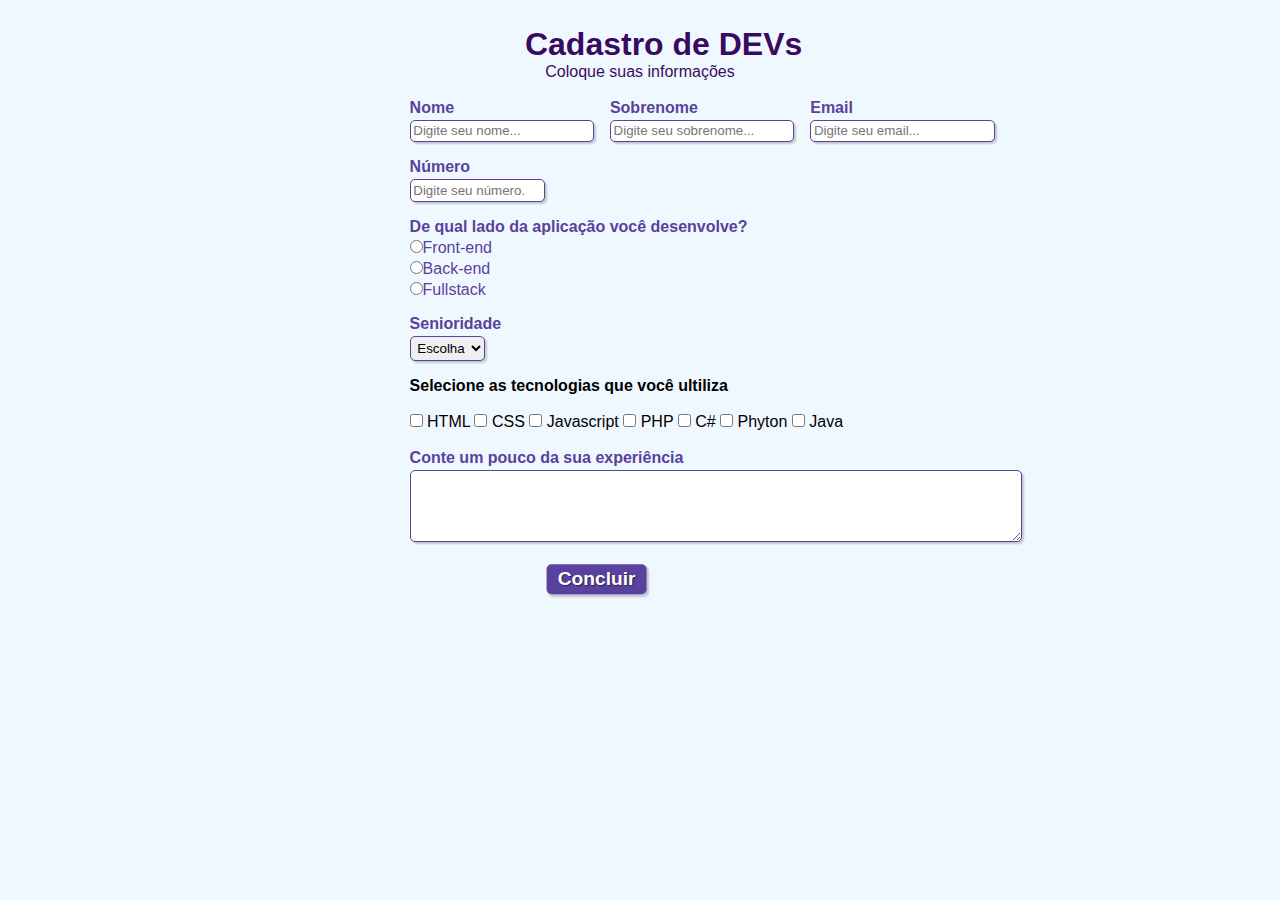
==== index.html @ 142a18b9 "Add files via upload" ====
<!DOCTYPE html>
<html lang="pt">
<head>
    <meta charset="UTF-8">
    <title>Formulario de pesquisa</title>
    <link rel="stylesheet" type="text/css" href="style.css" media="screen"/>
</head>
<body>
    <h1 id="title">Cadastro de DEVs</h1>
    <p id="description">Coloque suas informações</p>
    <br>

    <form id="survey-form">
        <fieldset class="grupo">
        <div class="campo">
            <label id="name-label" for="nome"><strong>Nome</strong></label>
            <input type="text" name="nome" id="nome" placeholder="Digite seu nome...">
        </div>

        <div class="campo">
            <label for="sobrenome"><strong>Sobrenome</strong></label>
            <input type="text" name="sobrenome" id="sobrenome"  placeholder="Digite seu sobrenome...">
        </div>

        <div class="campo">
            <label id="email-label" for="email"><strong>Email</strong></label>
            <input type="email" name="email" id="email" placeholder="Digite seu email...">
        </div>

        <div class="campo">
            <label id="number-label" for="number"><strong>Número</strong></label>
            <input type="number" name="number" id="number" min="1" max="100000000000" placeholder="Digite seu número...">
        </div>
        </fieldset>

        <div class="campo">
            <label><strong>De qual lado da aplicação você desenvolve?</strong></label>
            <label>
                <input type="radio" name="devweb" value="frontend">Front-end</label>
            </label>
            <label>
                <input type="radio" name="devweb" value="backend">Back-end</label>
            </label>
            
            <label>
                <input type="radio" name="devweb" value="fullstack">Fullstack</label>
            </label>
        </div>

        <div class="campo">
            <label><strong>Senioridade</strong></label>
            <select id="dropdown">
                <option selected disabled value="">Escolha</option>
                <option>Junior</option>
                <option>Pleno</option>
                <option>Senior</option>
            </select> 
        </div>

        <fieldset class="grupo">
            <div class="check">
                <label><strong>Selecione as tecnologias que você ultiliza</strong></label><br><br>
                <input type="checkbox" id="tecnologia1" name="tecnologia1" value="HTML">
                <label for="tecnologia1">HTML</label>
                <input type="checkbox" id="tecnologia2" name="tecnologia2" value="CSS">
                <label for="tecnologia2">CSS</label>
                <input type="checkbox" id="tecnologia3" name="tecnologia3" value="Javascript">
                <label for="tecnologia3">Javascript</label>
                <input type="checkbox" id="tecnologia4" name="tecnologia4" value="PHP">
                <label for="tecnologia4">PHP</label>
                <input type="checkbox" id="tecnologia5" name="tecnologia5" value="C#">
                <label for="tecnologia5">C#</label>
                <input type="checkbox" id="tecnologia6" name="tecnologia6" value="Phyton">
                <label for="tecnologia6">Phyton</label>
                <input type="checkbox" id="tecnologia7" name="tecnologia7" value="Java">
                <label for="tecnologia7">Java</label>
            </div>
        </fieldset>

        <div class="campo">
            <br>
            <label><strong>Conte um pouco da sua experiência</strong></label>
            <textarea row="6" style="width: 16cm; height: 65px;" id="experiencia" name="experiencia"></textarea>
        </div>

        <button class="botao" type="submit" id="submit"><strong>Concluir</strong></button>

    
    </form>
</body>
</html>
---- style.css ----
* {
    margin: 0;
    padding: 0;
}

#title {
    font-family: sans-serif;
    color: #380b61;
    margin-left: 17%;
}

#description {
    font-family: sans-serif;
    color: #380b61;
    margin-left: 20%;
}

fieldset {
    border: 0;
}

body {
    background-color: #f0f8ff;
    font-family: sans-serif;
    font-size: 1em;
    margin-left: 32%;
    margin-top: 2%;
    margin-right: 15%;
    justify-content: center;
}

input, select, textarea, button {
    border-radius: 5px;
}

.campo {
    margin-bottom: 1em;

}

.campo label{
    margin-bottom: 0.2em;
    color: #59429d;
    display: block;
}

fieldset.grupo .campo{
    float: left;
    margin-right: 1em;
}

.campo input[type="text"], .campo input[type="email"], .campo select, .campo textarea{
    padding: 00.2em;
    border: 1px solid  #59429d;
    box-shadow: 2px 2px 2px rgba(0,0,0,0.2);
    display: block;
}
.campo input[type="number"]{
    padding: 00.2em;
    border: 1px solid  #59429d;
    box-shadow: 2px 2px 2px rgba(0,0,0,0.2);
    display: block;
}


.campo select option{
    padding-right: 1em;
}

.campo input:focus, .campo select:focus, .campo textarea:focus{
    background: #e0e0f8;
}

.botao{
    font-size: 1.2em;
    background: #59429d;
    border: 0;
    color: #fff;
    padding: 0.2em 0.6em;
    box-shadow: 2px 2px 2px rgba(0,0,0,0.2);
    text-shadow: 1px 1px 1px rgba(0,0,0,0.5);
    position: relative;
    left: 187px;
    margin-top: 21px;
    transform: translate(-50%, -50%);
}

.botao:hover{
    background: #ccbbff;
    box-shadow: inset 2px 2px 2px rgba(0,0,0,0.2);
    text-shadow: none;
}

.botao, select{
    cursor: pointer;
}

#check{
    display: inline-block;
}
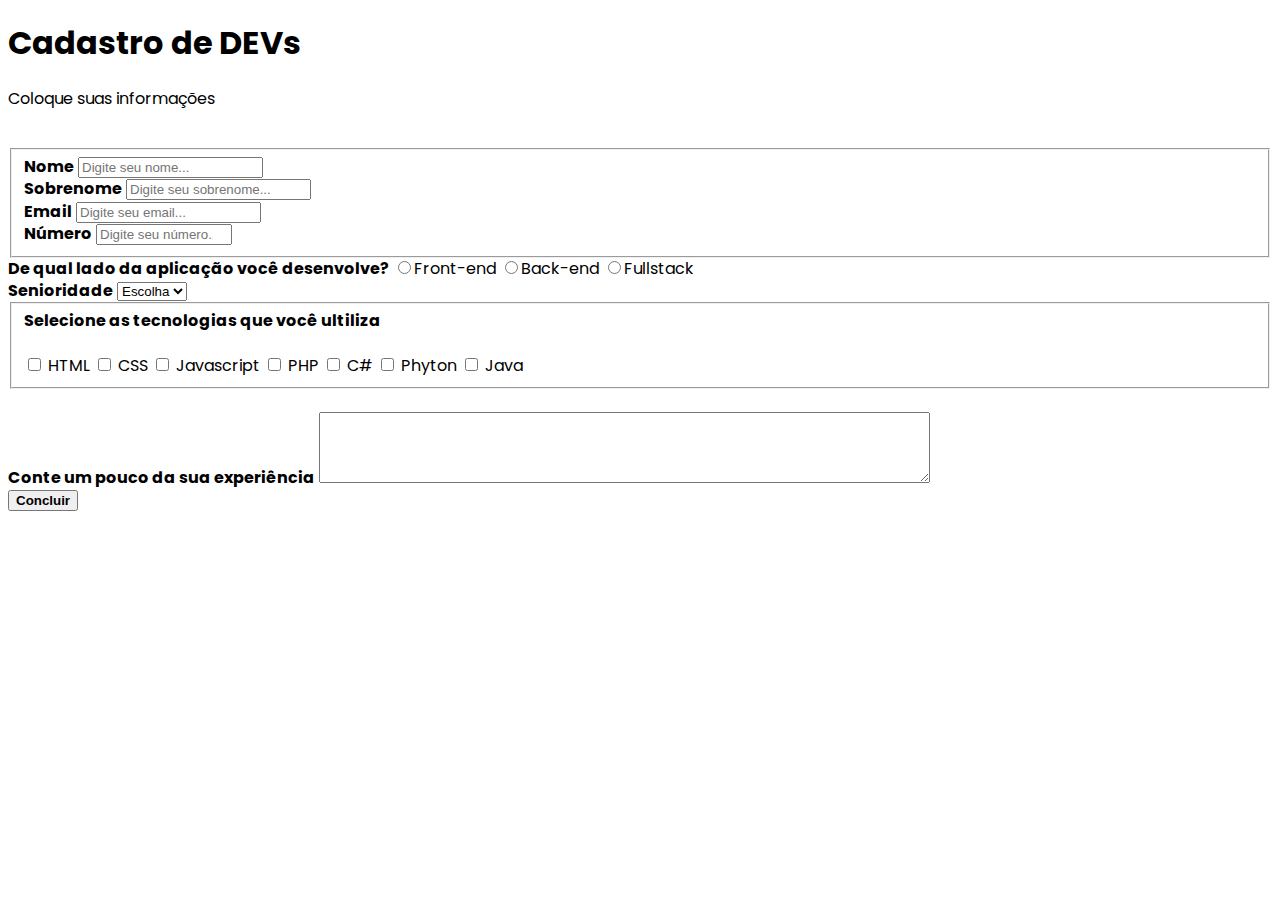
==== commit 5cd59808: "a" ====
--- a/index.html
+++ b/index.html
@@ -4,6 +4,7 @@
     <meta charset="UTF-8">
     <title>Formulario de pesquisa</title>
     <link rel="stylesheet" type="text/css" href="style.css" media="screen"/>
+    <link rel="shortcut icon" href="Alecive-Flatwoken-Apps-Google-Drive-Forms.ico" type="image/x-icon">
 </head>
 <body>
     <h1 id="title">Cadastro de DEVs</h1>
--- a/style.css
+++ b/style.css
@@ -1,100 +1,8 @@
-* {
-    margin: 0;
-    padding: 0;
-}
+@import url('https://fonts.googleapis.com/css?family=Poppins:200i,400&display=swap');
 
-#title {
-    font-family: sans-serif;
-    color: #380b61;
-    margin-left: 17%;
-}
-
-#description {
-    font-family: sans-serif;
-    color: #380b61;
-    margin-left: 20%;
-}
-
-fieldset {
-    border: 0;
-}
-
-body {
-    background-color: #f0f8ff;
-    font-family: sans-serif;
-    font-size: 1em;
-    margin-left: 32%;
-    margin-top: 2%;
-    margin-right: 15%;
-    justify-content: center;
-}
-
-input, select, textarea, button {
-    border-radius: 5px;
-}
-
-.campo {
-    margin-bottom: 1em;
-
-}
-
-.campo label{
-    margin-bottom: 0.2em;
-    color: #59429d;
-    display: block;
-}
-
-fieldset.grupo .campo{
-    float: left;
-    margin-right: 1em;
-}
-
-.campo input[type="text"], .campo input[type="email"], .campo select, .campo textarea{
-    padding: 00.2em;
-    border: 1px solid  #59429d;
-    box-shadow: 2px 2px 2px rgba(0,0,0,0.2);
-    display: block;
-}
-.campo input[type="number"]{
-    padding: 00.2em;
-    border: 1px solid  #59429d;
-    box-shadow: 2px 2px 2px rgba(0,0,0,0.2);
-    display: block;
-}
-
-
-.campo select option{
-    padding-right: 1em;
-}
-
-.campo input:focus, .campo select:focus, .campo textarea:focus{
-    background: #e0e0f8;
-}
-
-.botao{
-    font-size: 1.2em;
-    background: #59429d;
-    border: 0;
-    color: #fff;
-    padding: 0.2em 0.6em;
-    box-shadow: 2px 2px 2px rgba(0,0,0,0.2);
-    text-shadow: 1px 1px 1px rgba(0,0,0,0.5);
-    position: relative;
-    left: 187px;
-    margin-top: 21px;
-    transform: translate(-50%, -50%);
-}
-
-.botao:hover{
-    background: #ccbbff;
-    box-shadow: inset 2px 2px 2px rgba(0,0,0,0.2);
-    text-shadow: none;
-}
-
-.botao, select{
-    cursor: pointer;
-}
-
-#check{
-    display: inline-block;
-}
+body{
+    font-family: 'Poppins',sans-serif;
+    font-size: 1rem;
+    line-height: 1.4;
+    color: ;
+}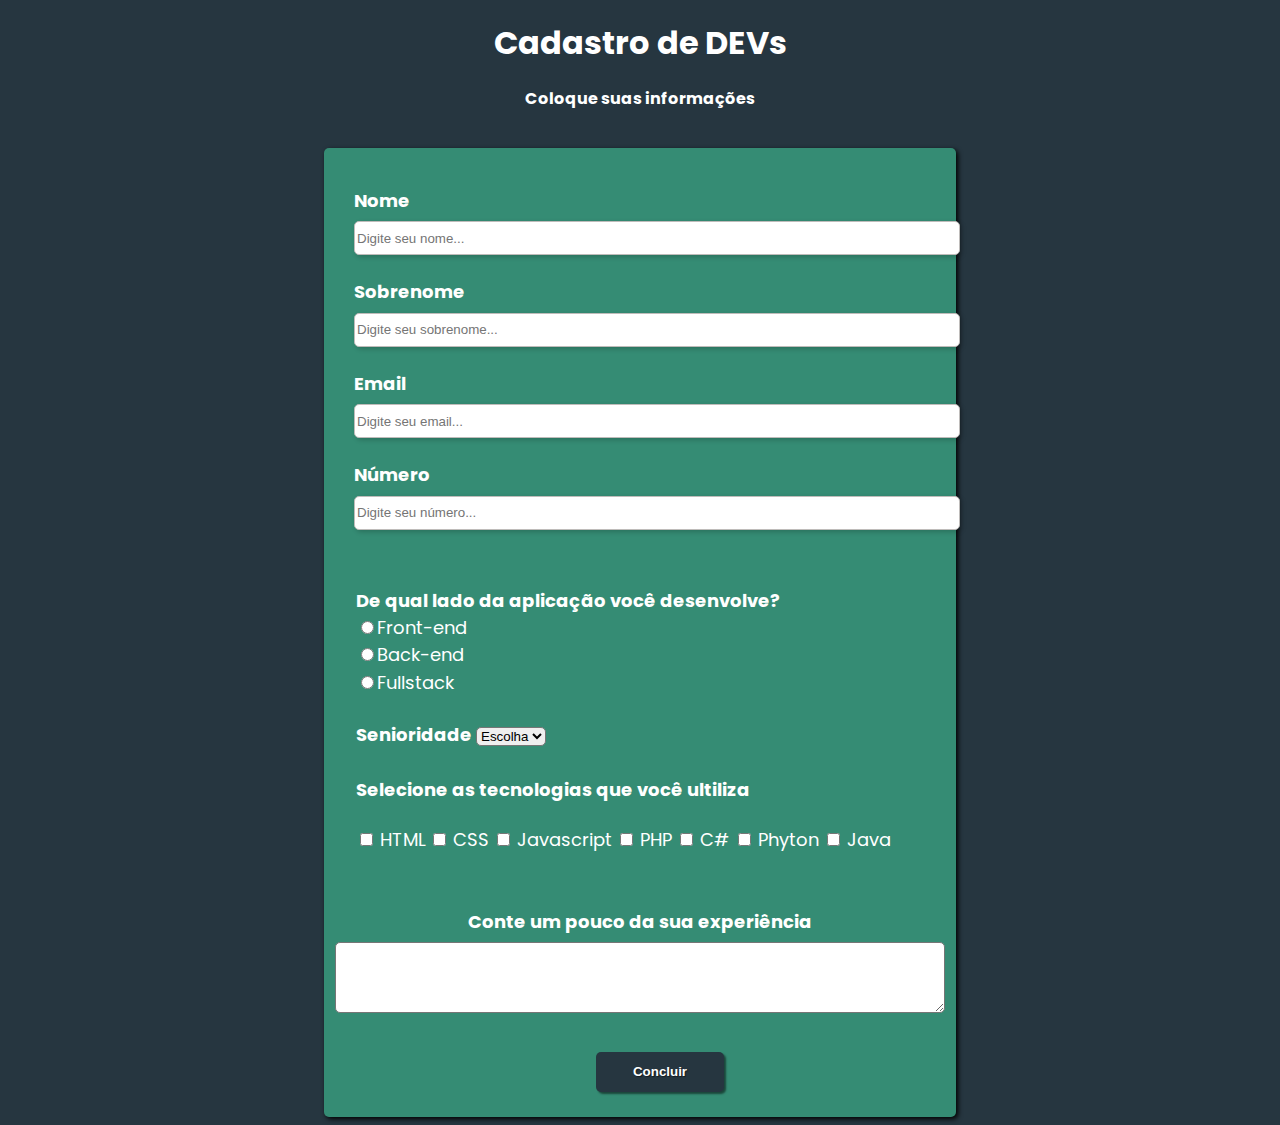
==== commit c31332f1: "a" ====
--- a/index.html
+++ b/index.html
@@ -7,48 +7,50 @@
     <link rel="shortcut icon" href="Alecive-Flatwoken-Apps-Google-Drive-Forms.ico" type="image/x-icon">
 </head>
 <body>
+    <div class="head">
     <h1 id="title">Cadastro de DEVs</h1>
-    <p id="description">Coloque suas informações</p>
+    <p id="description"><strong>Coloque suas informações</strong></p>
     <br>
+    </div>
 
     <form id="survey-form">
-        <fieldset class="grupo">
+        <fieldset class="grupo1">
         <div class="campo">
-            <label id="name-label" for="nome"><strong>Nome</strong></label>
+            <label id="name-label" for="nome"><strong>Nome</strong></label><br>
             <input type="text" name="nome" id="nome" placeholder="Digite seu nome...">
         </div>
 
         <div class="campo">
-            <label for="sobrenome"><strong>Sobrenome</strong></label>
+            <label for="sobrenome"><strong>Sobrenome</strong></label><br>
             <input type="text" name="sobrenome" id="sobrenome"  placeholder="Digite seu sobrenome...">
         </div>
 
         <div class="campo">
-            <label id="email-label" for="email"><strong>Email</strong></label>
+            <label id="email-label" for="email"><strong>Email</strong></label><br>
             <input type="email" name="email" id="email" placeholder="Digite seu email...">
         </div>
 
         <div class="campo">
-            <label id="number-label" for="number"><strong>Número</strong></label>
+            <label id="number-label" for="number"><strong>Número</strong></label><br>
             <input type="number" name="number" id="number" min="1" max="100000000000" placeholder="Digite seu número...">
         </div>
         </fieldset>
 
-        <div class="campo">
+        <div class="campo" id="opcoes">
             <label><strong>De qual lado da aplicação você desenvolve?</strong></label>
-            <label>
+            <label><br>
                 <input type="radio" name="devweb" value="frontend">Front-end</label>
-            </label>
+            </label><br>
             <label>
                 <input type="radio" name="devweb" value="backend">Back-end</label>
-            </label>
+            </label><br>
             
             <label>
                 <input type="radio" name="devweb" value="fullstack">Fullstack</label>
             </label>
         </div>
 
-        <div class="campo">
+        <div class="campo" id="senior">
             <label><strong>Senioridade</strong></label>
             <select id="dropdown">
                 <option selected disabled value="">Escolha</option>
@@ -58,7 +60,7 @@
             </select> 
         </div>
 
-        <fieldset class="grupo">
+        <fieldset class="grupo2">
             <div class="check">
                 <label><strong>Selecione as tecnologias que você ultiliza</strong></label><br><br>
                 <input type="checkbox" id="tecnologia1" name="tecnologia1" value="HTML">
@@ -78,7 +80,7 @@
             </div>
         </fieldset>
 
-        <div class="campo">
+        <div class="campo" id="experiencia">
             <br>
             <label><strong>Conte um pouco da sua experiência</strong></label>
             <textarea row="6" style="width: 16cm; height: 65px;" id="experiencia" name="experiencia"></textarea>
@@ -88,5 +90,6 @@
 
     
     </form>
+    
 </body>
 </html>--- a/style.css
+++ b/style.css
@@ -4,5 +4,94 @@
     font-family: 'Poppins',sans-serif;
     font-size: 1rem;
     line-height: 1.4;
-    color: ;
+    background-color: #263640;
+    
+}
+
+.head{
+    text-align: center;
+    color: white;
+}
+
+form{
+    background: #358C74;
+    box-shadow: 2px 2px 5px black;
+    margin-left: 25%;
+    margin-right: 25%;
+    text-align: left;
+    border-radius: 5px;
+    padding-top: 10px;
+    padding-bottom: 25px;
+    color: white;
+}
+
+fieldset {
+    border: 0;
+}
+
+.campo{
+    margin-top: 1.5rem;
+    margin-bottom: 1.5rem;
+    
+}
+
+label{
+    font-size: 1.125rem;
+}
+
+.grupo1 label{
+    margin-left: 1rem;
+}
+input, select, textarea, button {
+    border-radius: 5px;
+    margin-top: 0.5rem;
+}
+
+.grupo1{
+    text-align: left;
+}
+
+.grupo1 input{
+    height: 30px;
+    width: 600px;
+    border: 1px solid  #BFBCBA;
+    box-shadow: 2px 2px 5px rgba(0,0,0,0.2);
+    margin-left: 1rem;
+}
+
+#opcoes{
+    text-align: left;
+    margin-left: 2rem;
+}
+
+#senior{
+    margin-left: 2rem;
+}
+
+.grupo2{
+    margin-left: 1.25rem;
+}
+
+#experiencia{
+    text-align: center;
+}
+
+.botao{
+    margin-left: 17rem;
+    border: 0;
+    background: #263640;
+    color: white;
+    height: 2.5rem;
+    width: 8rem;
+    box-shadow: 2px 2px 2px rgba(0,0,0,0.5);
+    text-shadow: 1px 1px 1px rgba(0,0,0,0.5);
+
+}
+
+.botao:hover{
+    background-color: #17BF82;
+}
+
+.botao, select, .grupo2 input{
+    cursor: pointer;
 }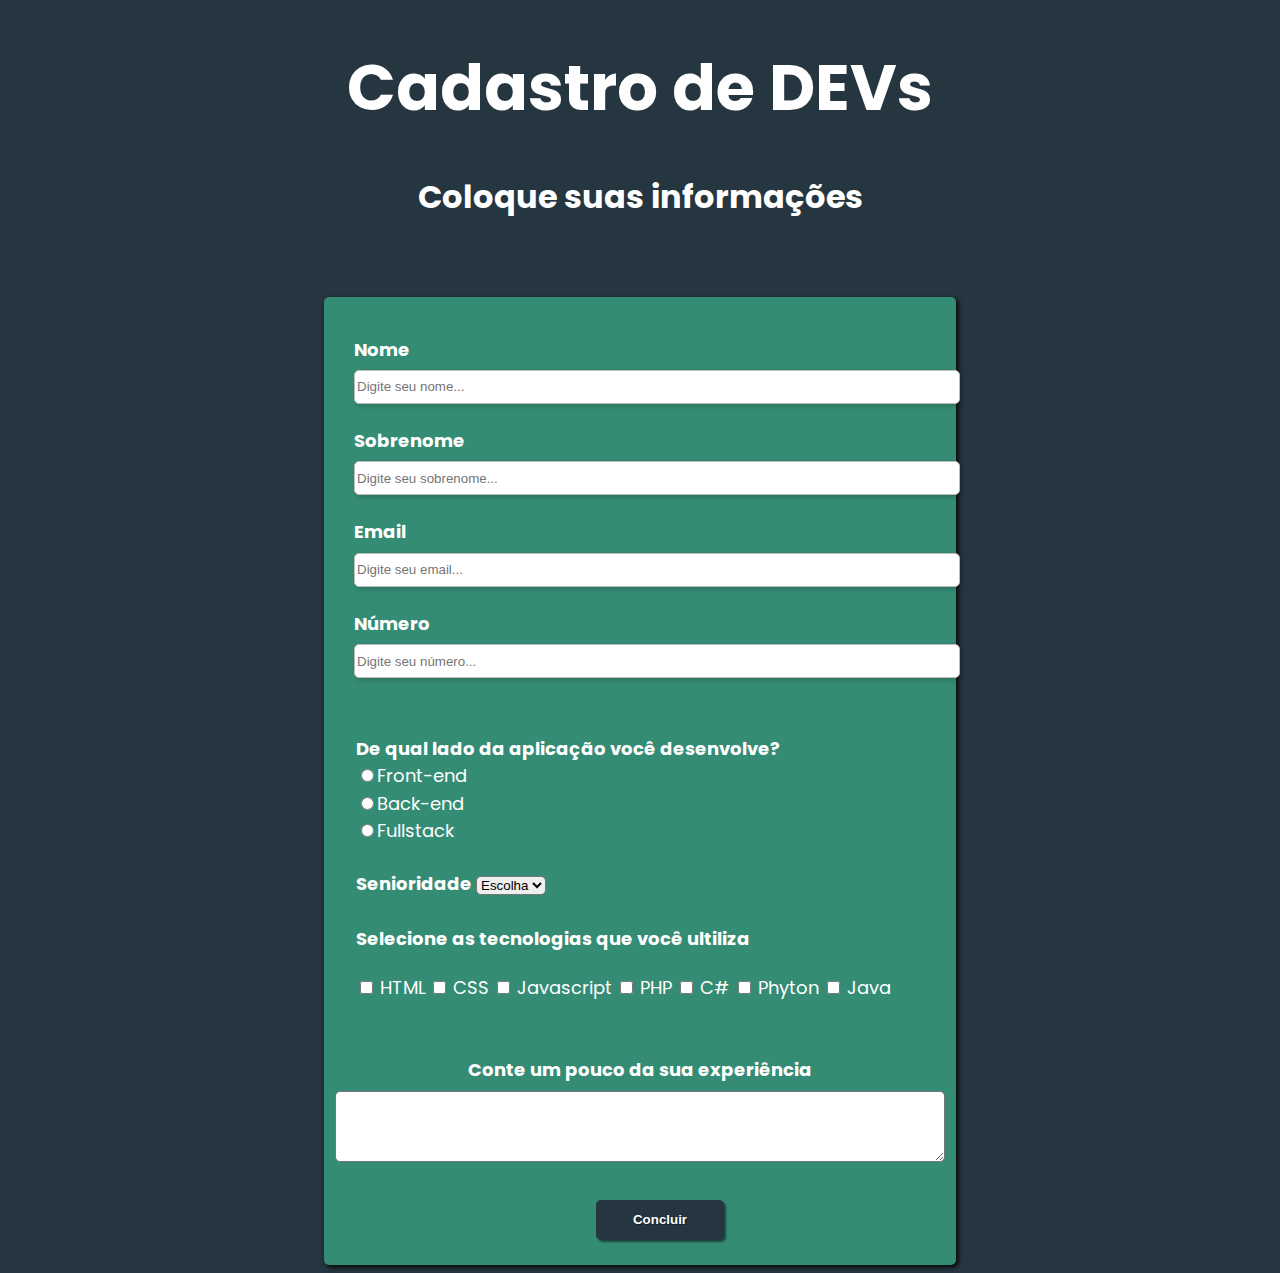
==== commit 00ad1dee: "a" ====
--- a/index.html
+++ b/index.html
@@ -5,6 +5,7 @@
     <title>Formulario de pesquisa</title>
     <link rel="stylesheet" type="text/css" href="style.css" media="screen"/>
     <link rel="shortcut icon" href="Alecive-Flatwoken-Apps-Google-Drive-Forms.ico" type="image/x-icon">
+    <meta name="viewport" content="width=device-width, initial-sacale=1.0"/>
 </head>
 <body>
     <div class="head">
--- a/style.css
+++ b/style.css
@@ -94,4 +94,10 @@
 
 .botao, select, .grupo2 input{
     cursor: pointer;
+}
+
+@media (min-width: 665px){
+    .head{
+        font-size: 2rem;
+    }
 }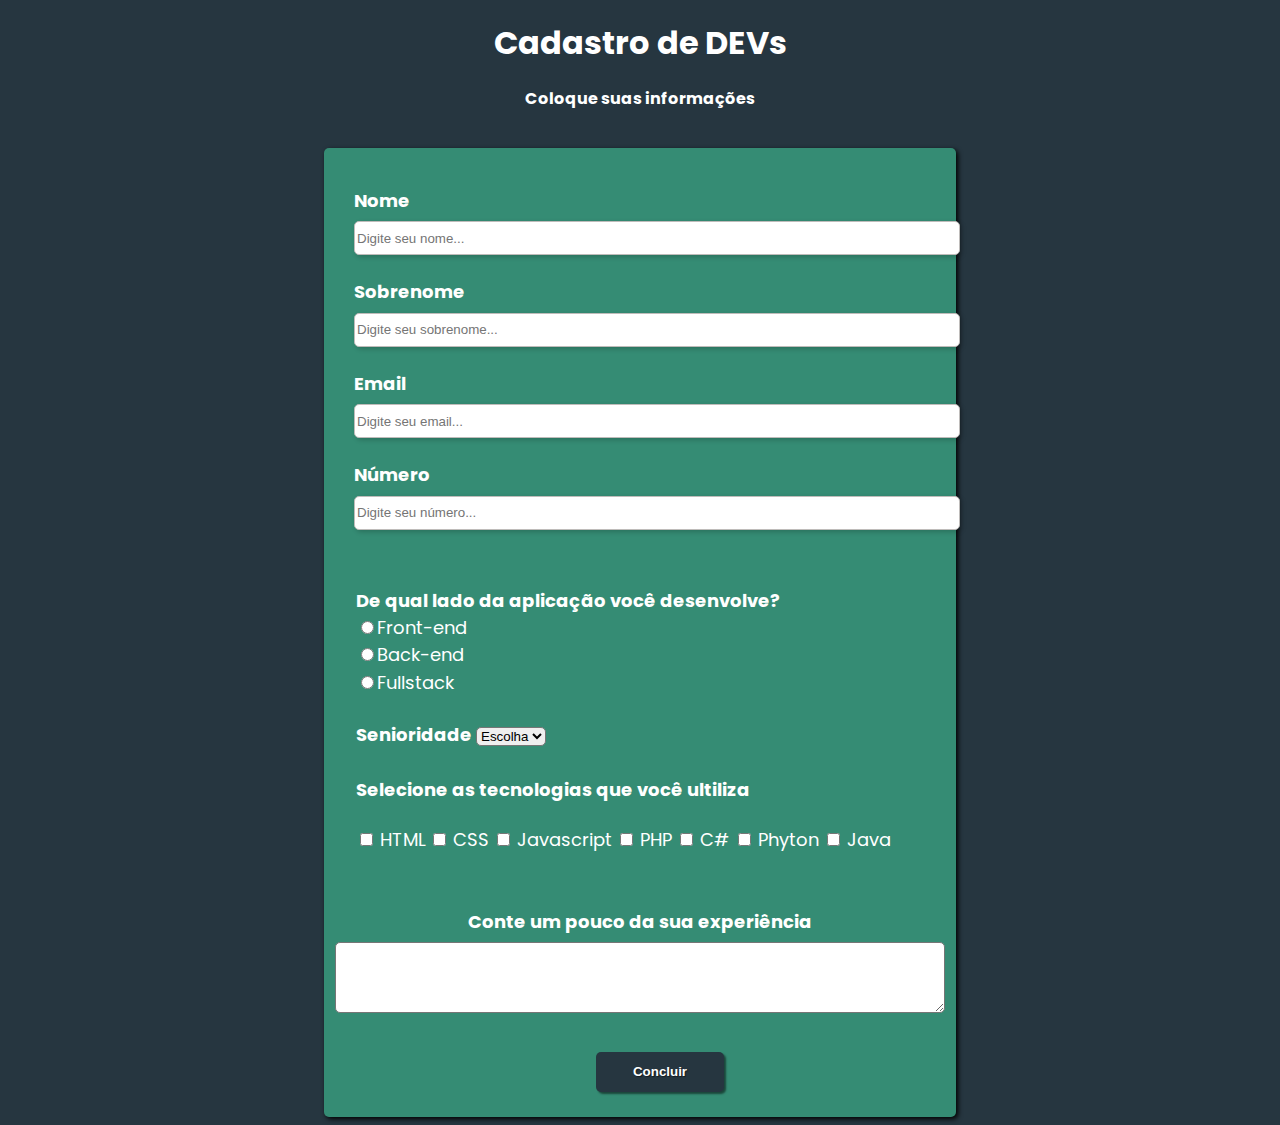
==== commit 477cb8c9: "a" ====
--- a/index.html
+++ b/index.html
@@ -17,7 +17,7 @@
     <form id="survey-form">
         <fieldset class="grupo1">
         <div class="campo">
-            <label id="name-label" for="nome"><strong>Nome</strong></label><br>
+            <label id="name-label" for="nome" ><strong>Nome</strong></label><br>
             <input type="text" name="nome" id="nome" placeholder="Digite seu nome...">
         </div>
 
@@ -83,7 +83,7 @@
 
         <div class="campo" id="experiencia">
             <br>
-            <label><strong>Conte um pouco da sua experiência</strong></label>
+            <label><strong>Conte um pouco da sua experiência</strong></label><br>
             <textarea row="6" style="width: 16cm; height: 65px;" id="experiencia" name="experiencia"></textarea>
         </div>
 
--- a/style.css
+++ b/style.css
@@ -23,6 +23,7 @@
     padding-top: 10px;
     padding-bottom: 25px;
     color: white;
+    max-width: 100%;
 }
 
 fieldset {
@@ -32,7 +33,6 @@
 .campo{
     margin-top: 1.5rem;
     margin-bottom: 1.5rem;
-    
 }
 
 label{
@@ -49,14 +49,17 @@
 
 .grupo1{
     text-align: left;
+    
 }
-
 .grupo1 input{
     height: 30px;
     width: 600px;
     border: 1px solid  #BFBCBA;
     box-shadow: 2px 2px 5px rgba(0,0,0,0.2);
     margin-left: 1rem;
+    margin-right: 1rem;
+    
+    
 }
 
 #opcoes{
@@ -92,12 +95,12 @@
     background-color: #17BF82;
 }
 
-.botao, select, .grupo2 input{
+.botao, select, .grupo2 input, #opcoes input{
     cursor: pointer;
 }
 
-@media (min-width: 665px){
+@media (max-width: 665px){
     .head{
-        font-size: 2rem;
+        font-size: 3rem;
     }
 }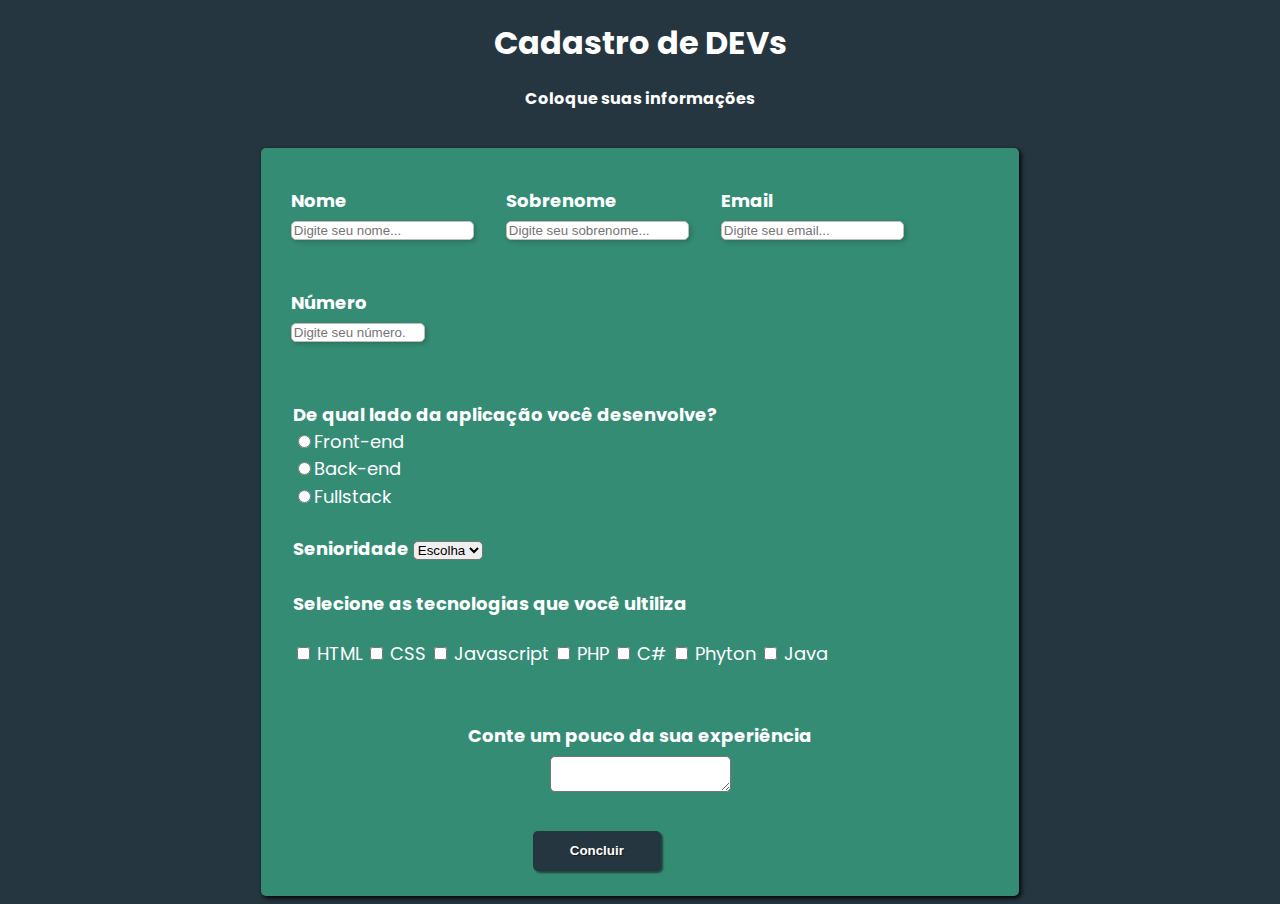
==== commit dc0d045c: "a" ====
--- a/index.html
+++ b/index.html
@@ -15,6 +15,7 @@
     </div>
 
     <form id="survey-form">
+        <div>
         <fieldset class="grupo1">
         <div class="campo">
             <label id="name-label" for="nome" ><strong>Nome</strong></label><br>
@@ -84,12 +85,12 @@
         <div class="campo" id="experiencia">
             <br>
             <label><strong>Conte um pouco da sua experiência</strong></label><br>
-            <textarea row="6" style="width: 16cm; height: 65px;" id="experiencia" name="experiencia"></textarea>
+            <textarea row="6" id="experiencia" name="experiencia"></textarea>
         </div>
 
         <button class="botao" type="submit" id="submit"><strong>Concluir</strong></button>
 
-    
+    </div>
     </form>
     
 </body>
--- a/style.css
+++ b/style.css
@@ -5,7 +5,6 @@
     font-size: 1rem;
     line-height: 1.4;
     background-color: #263640;
-    
 }
 
 .head{
@@ -16,18 +15,22 @@
 form{
     background: #358C74;
     box-shadow: 2px 2px 5px black;
-    margin-left: 25%;
-    margin-right: 25%;
+    margin-left: 20%;
+    margin-right: 20%;
     text-align: left;
     border-radius: 5px;
     padding-top: 10px;
     padding-bottom: 25px;
     color: white;
     max-width: 100%;
+    display: flex;
+    flex-direction: column;
+    
 }
 
 fieldset {
     border: 0;
+    display: flex;
 }
 
 .campo{
@@ -48,18 +51,17 @@
 }
 
 .grupo1{
+    max-width: 100%;
     text-align: left;
-    
+    display: flex;
+    flex-wrap: wrap;
+
 }
 .grupo1 input{
-    height: 30px;
-    width: 600px;
     border: 1px solid  #BFBCBA;
     box-shadow: 2px 2px 5px rgba(0,0,0,0.2);
     margin-left: 1rem;
     margin-right: 1rem;
-    
-    
 }
 
 #opcoes{
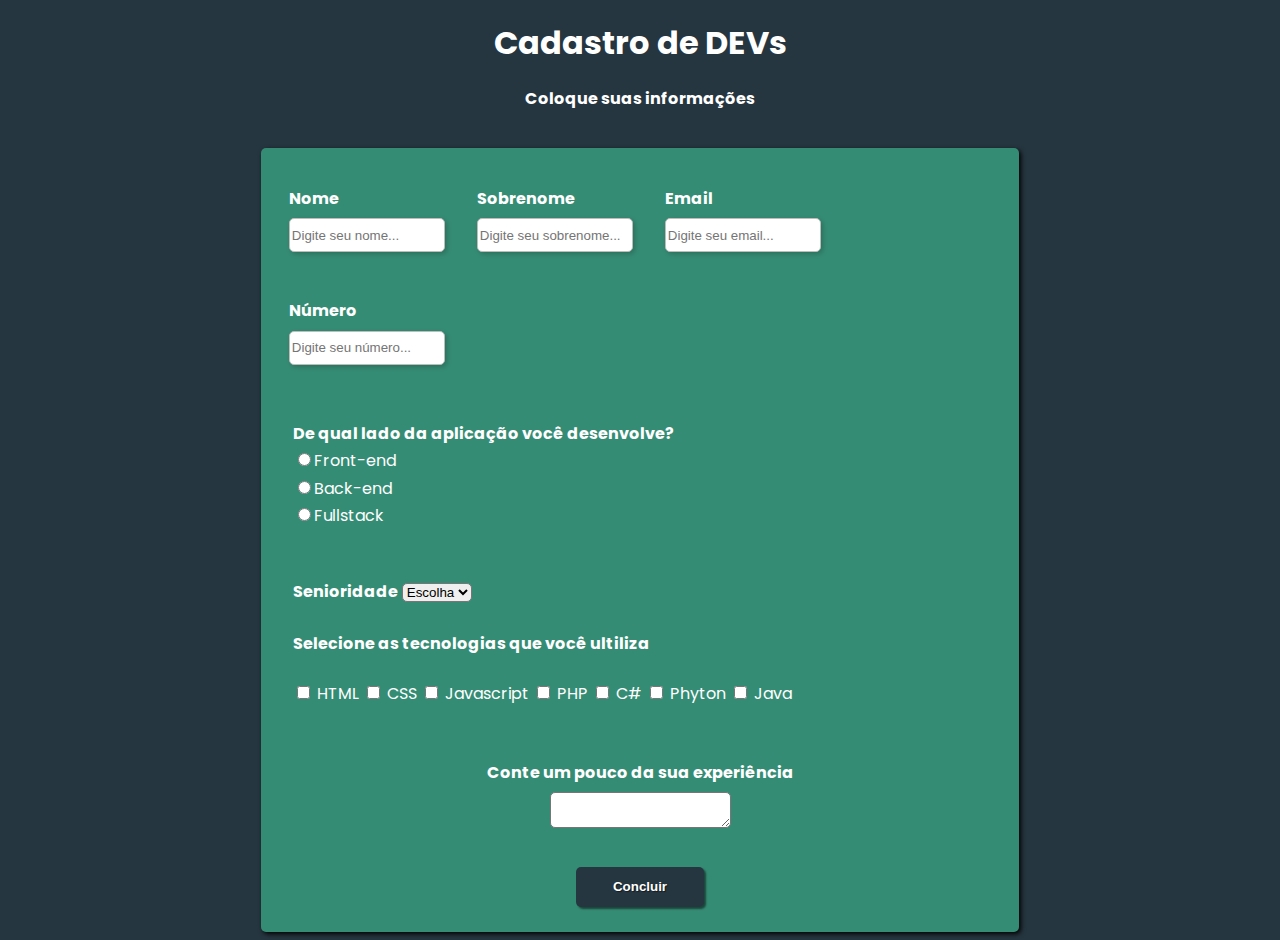
==== commit 907d72fc: "a" ====
--- a/index.html
+++ b/index.html
@@ -15,24 +15,23 @@
     </div>
 
     <form id="survey-form">
-        <div>
         <fieldset class="grupo1">
-        <div class="campo">
+        <div class="campo-grupo1">
             <label id="name-label" for="nome" ><strong>Nome</strong></label><br>
             <input type="text" name="nome" id="nome" placeholder="Digite seu nome...">
         </div>
 
-        <div class="campo">
+        <div class="campo-grupo1">
             <label for="sobrenome"><strong>Sobrenome</strong></label><br>
             <input type="text" name="sobrenome" id="sobrenome"  placeholder="Digite seu sobrenome...">
         </div>
 
-        <div class="campo">
+        <div class="campo-grupo1">
             <label id="email-label" for="email"><strong>Email</strong></label><br>
             <input type="email" name="email" id="email" placeholder="Digite seu email...">
         </div>
 
-        <div class="campo">
+        <div class="campo-grupo1">
             <label id="number-label" for="number"><strong>Número</strong></label><br>
             <input type="number" name="number" id="number" min="1" max="100000000000" placeholder="Digite seu número...">
         </div>
@@ -90,7 +89,7 @@
 
         <button class="botao" type="submit" id="submit"><strong>Concluir</strong></button>
 
-    </div>
+    
     </form>
     
 </body>
--- a/style.css
+++ b/style.css
@@ -17,7 +17,6 @@
     box-shadow: 2px 2px 5px black;
     margin-left: 20%;
     margin-right: 20%;
-    text-align: left;
     border-radius: 5px;
     padding-top: 10px;
     padding-bottom: 25px;
@@ -25,17 +24,22 @@
     max-width: 100%;
     display: flex;
     flex-direction: column;
-    
+    align-items: flex-start;
 }
 
 fieldset {
     border: 0;
-    display: flex;
 }
 
 .campo{
     margin-top: 1.5rem;
     margin-bottom: 1.5rem;
+}
+
+.campo-grupo1{
+    margin-top: 1.5rem;
+    margin-bottom: 1.5rem;
+}
 }
 
 label{
@@ -55,13 +59,15 @@
     text-align: left;
     display: flex;
     flex-wrap: wrap;
-
+    margin: 0;
 }
 .grupo1 input{
     border: 1px solid  #BFBCBA;
     box-shadow: 2px 2px 5px rgba(0,0,0,0.2);
     margin-left: 1rem;
     margin-right: 1rem;
+    height: 30px;
+    width: 150px;
 }
 
 #opcoes{
@@ -79,10 +85,10 @@
 
 #experiencia{
     text-align: center;
+    align-self: center;
 }
 
 .botao{
-    margin-left: 17rem;
     border: 0;
     background: #263640;
     color: white;
@@ -90,7 +96,7 @@
     width: 8rem;
     box-shadow: 2px 2px 2px rgba(0,0,0,0.5);
     text-shadow: 1px 1px 1px rgba(0,0,0,0.5);
-
+    align-self: center;
 }
 
 .botao:hover{
@@ -103,6 +109,11 @@
 
 @media (max-width: 665px){
     .head{
-        font-size: 3rem;
+        font-size: 2rem;
     }
-}+    form{
+        margin: auto;
+        font-size: 1.5rem;
+    }
+}
+
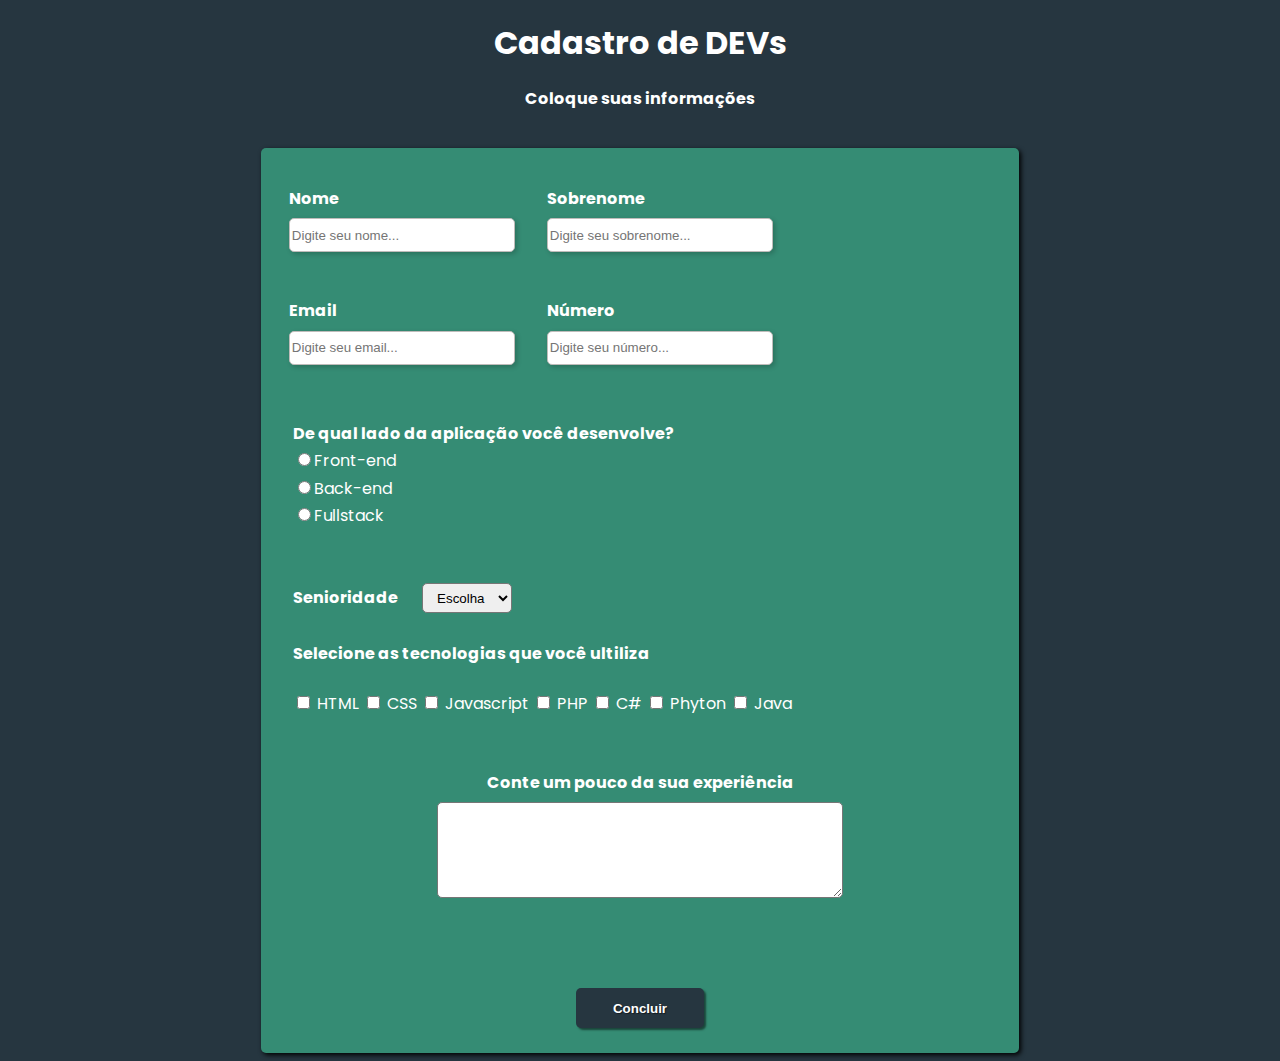
==== commit 97d58355: "a" ====
--- a/index.html
+++ b/index.html
@@ -81,7 +81,7 @@
             </div>
         </fieldset>
 
-        <div class="campo" id="experiencia">
+        <div class="campo" id="exp">
             <br>
             <label><strong>Conte um pouco da sua experiência</strong></label><br>
             <textarea row="6" id="experiencia" name="experiencia"></textarea>
--- a/style.css
+++ b/style.css
@@ -67,7 +67,7 @@
     margin-left: 1rem;
     margin-right: 1rem;
     height: 30px;
-    width: 150px;
+    width: 220px;
 }
 
 #opcoes{
@@ -78,14 +78,32 @@
 #senior{
     margin-left: 2rem;
 }
+#dropdown{
+    margin-left: 20px;
+    text-align: center;
+    height: 30px;
+    width: 90px;
+}
+#dropdown:hover{
+    background: #17BF82;
+}
+
+option{
+    text-align: center;
+}
 
 .grupo2{
     margin-left: 1.25rem;
 }
 
 #experiencia{
+    text-align: left;
+    height: 90px;
+    width: 400px;
+}
+#exp{
+    align-self: center;
     text-align: center;
-    align-self: center;
 }
 
 .botao{
@@ -97,6 +115,7 @@
     box-shadow: 2px 2px 2px rgba(0,0,0,0.5);
     text-shadow: 1px 1px 1px rgba(0,0,0,0.5);
     align-self: center;
+    margin-top: 60px;
 }
 
 .botao:hover{
@@ -109,11 +128,18 @@
 
 @media (max-width: 665px){
     .head{
-        font-size: 2rem;
+        font-size: 1.4rem;
     }
     form{
-        margin: auto;
-        font-size: 1.5rem;
+        margin: 10px;
+        font-size: 1.125rem;
+    }
+    #experiencia{
+        width: 350px;
+    }
+    .botao{
+        margin-top: 60px;
     }
 }
 
+
